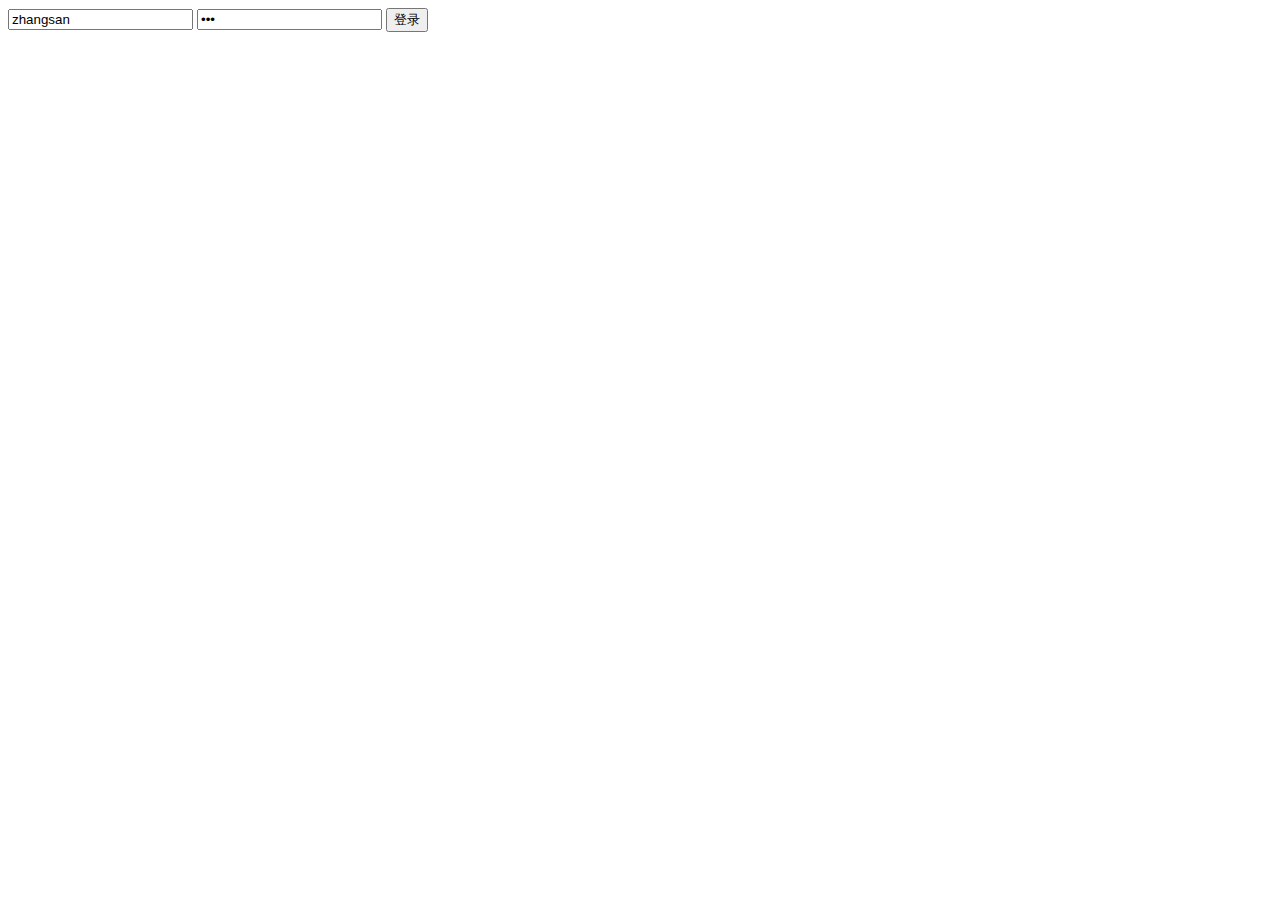
==== src/main/resources/static/login.html @ 44aef2bd "我的练习项目" ====
<!DOCTYPE html>
<html lang="en">
<head>
    <script type="text/javascript" src="layui/layui.js"></script>
    <script src="js/jquery-2.1.1.min.js"></script>
    <meta charset="UTF-8">
    <title>系统登录</title>
</head>
<body>
<form id="login-form" METHOD="post" onsubmit="return false;">
    <input type="text" placeholder="请输入账号" name="loginName" value="zhangsan" />
    <input type="password" placeholder="请输入密码" name="password" value="123" />
    <input type="submit" onclick="login()" value="登录">
</form>

<script type="text/javascript">

    function login() {
        $.ajax({
            type : 'POST',
            url : 'user/login',
            data : $("#login-form").serialize(),
          /*  contentType:"application/json",*/
            dataType :"json",
            success : function(data) {
                if (data.code == "200") {
                    window.location.href = "index.html";
                } else {
                    alert(data.message);
                }
            }
        })
    }
    
    
</script>

</body>
</html>
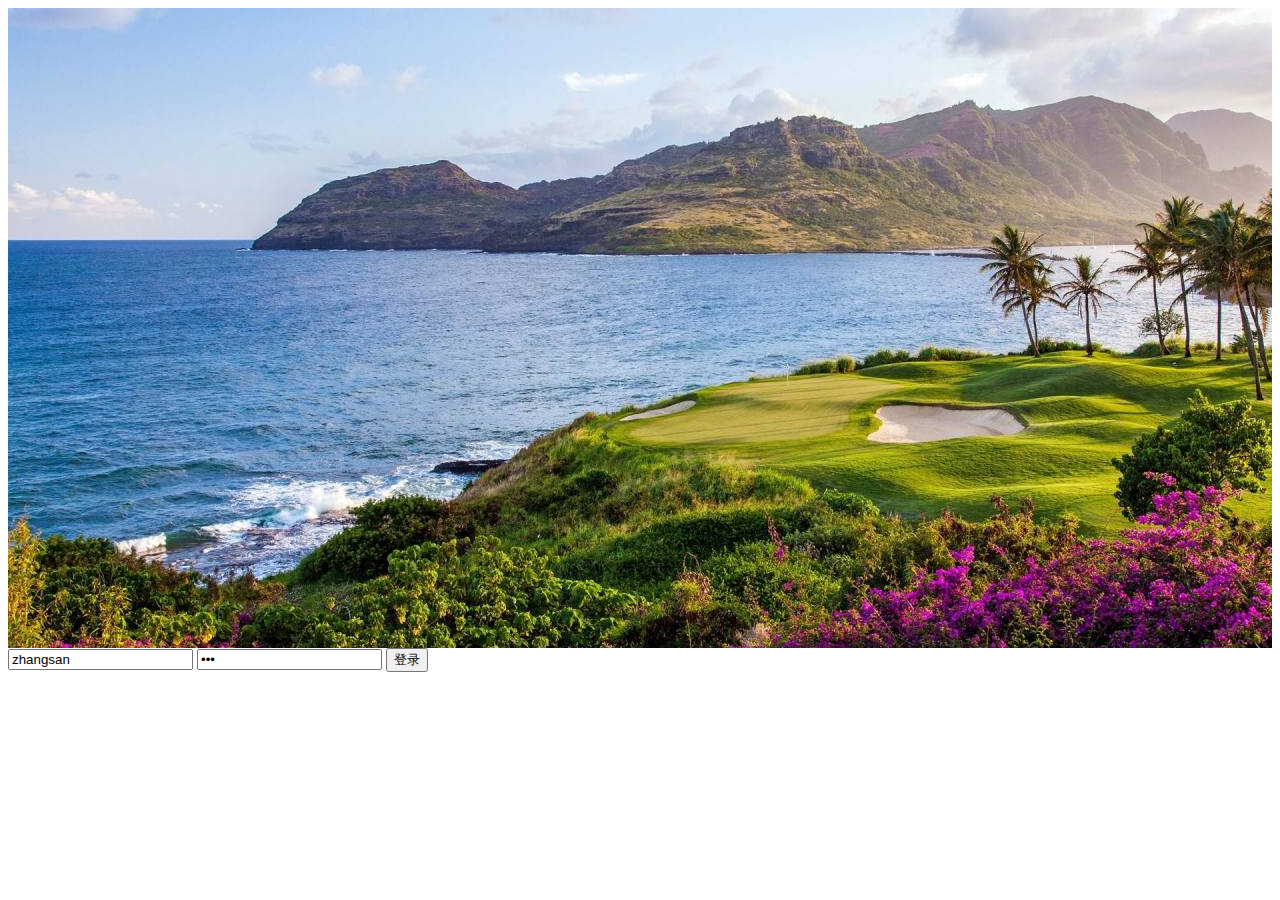
==== commit ed1b7683: "实现基于druid的sql监控及使用log4j日志" ====
--- a/src/main/resources/static/login.html
+++ b/src/main/resources/static/login.html
@@ -6,15 +6,33 @@
     <meta charset="UTF-8">
     <title>系统登录</title>
 </head>
+<style>
+    .background{
+        background: url("img/login/login.jpg") no-repeat;
+        height: 640px;
+    }
+
+
+</style>
 <body>
-<form id="login-form" METHOD="post" onsubmit="return false;">
-    <input type="text" placeholder="请输入账号" name="loginName" value="zhangsan" />
-    <input type="password" placeholder="请输入密码" name="password" value="123" />
-    <input type="submit" onclick="login()" value="登录">
-</form>
+
+<div class="background">
+</div>
+<div class="main">
+    <form id="login-form" METHOD="post" onsubmit="return false;">
+        <input type="text" placeholder="请输入账号" name="loginName" value="zhangsan" />
+        <input type="password" placeholder="请输入密码" name="password" value="123" />
+        <input type="submit" onclick="login()" value="登录">
+    </form>
+
+</div>
+
+
 
 <script type="text/javascript">
-
+    /**
+     * 用户登录
+     */
     function login() {
         $.ajax({
             type : 'POST',
@@ -24,14 +42,17 @@
             dataType :"json",
             success : function(data) {
                 if (data.code == "200") {
-                    window.location.href = "index.html";
+                    //登录成功后跳转到index页面
+                    window.location.href = "index.html?uid="+data.data.uuid;
                 } else {
                     alert(data.message);
                 }
             }
         })
     }
-    
+
+
+
     
 </script>
 
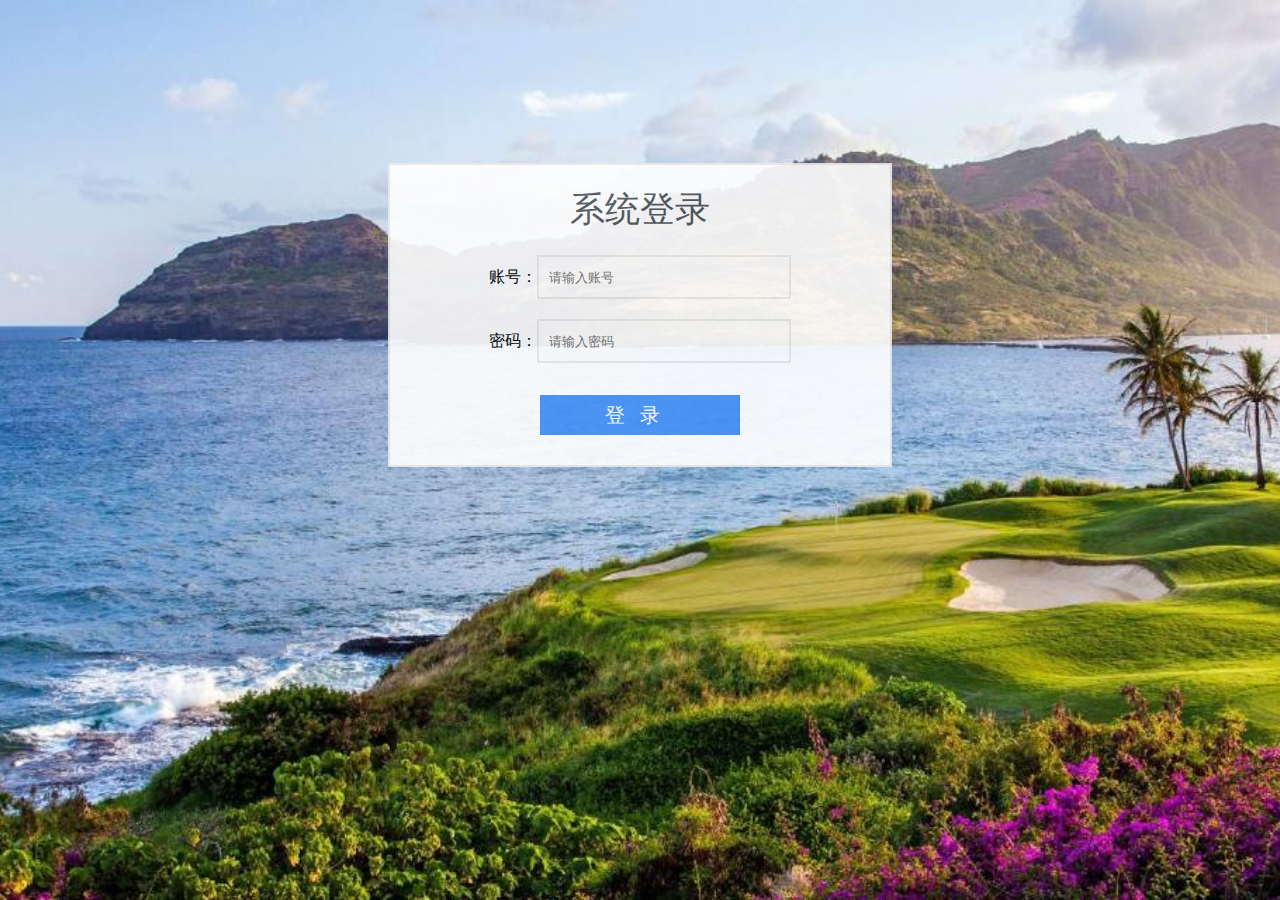
==== commit 78c7824f: "修改登录页面以及加入jwt和redis" ====
--- a/src/main/resources/static/login.html
+++ b/src/main/resources/static/login.html
@@ -3,26 +3,24 @@
 <head>
     <script type="text/javascript" src="layui/layui.js"></script>
     <script src="js/jquery-2.1.1.min.js"></script>
+    <link rel="stylesheet" href="css/reset.css">
+    <link rel="stylesheet" href="css/login.css">
     <meta charset="UTF-8">
     <title>系统登录</title>
 </head>
-<style>
-    .background{
-        background: url("img/login/login.jpg") no-repeat;
-        height: 640px;
-    }
+
+<body>
 
 
-</style>
-<body>
-
-<div class="background">
-</div>
 <div class="main">
     <form id="login-form" METHOD="post" onsubmit="return false;">
-        <input type="text" placeholder="请输入账号" name="loginName" value="zhangsan" />
-        <input type="password" placeholder="请输入密码" name="password" value="123" />
-        <input type="submit" onclick="login()" value="登录">
+        <h3>系统登录</h3>
+        <div class="input">
+            账号：<input type="text" placeholder="请输入账号" name="loginName" value="" /><br>
+            密码：<input type="password" placeholder="请输入密码" name="password" value="" />
+        </div>
+
+        <div class="btn" onclick="login()">登录</div>
     </form>
 
 </div>
--- a/src/main/resources/static/css/login.css
+++ b/src/main/resources/static/css/login.css
@@ -0,0 +1,23 @@
+html,body{height: 100%}
+input{border: none;}
+/*main*/
+.main{background: url(../img/login/login.jpg) no-repeat;height: 100%;width: 100%;background-position: center;background-size: cover;position: relative}
+
+#login-form{
+    margin: auto;
+    position: absolute;
+    top: 0;
+    left: 0;
+    right: 0;
+    bottom:30%;
+    width: 500px;
+    height: 300px;
+    background: #fff;
+    border: 2px solid #eaeaea;
+    text-align: center;
+    opacity: 0.9;
+}
+#login-form h3{margin: 0 auto;font-size: 35px;height: 70px;line-height: 90px;text-align: center; color: #505458;}
+.input{width: 500px;height: 150px;overflow: hidden}
+#login-form input{width: 250px;height: 50px;margin: 0 auto;height: 40px;border: 2px solid #eaeaea;margin-top: 20px; text-indent:10px}
+.btn{width: 200px;height: 40px;text-align: center;margin: 10px auto 30px;line-height: 40px;font-size: 20px;background:#4490f7;color: white;letter-spacing:15px;}